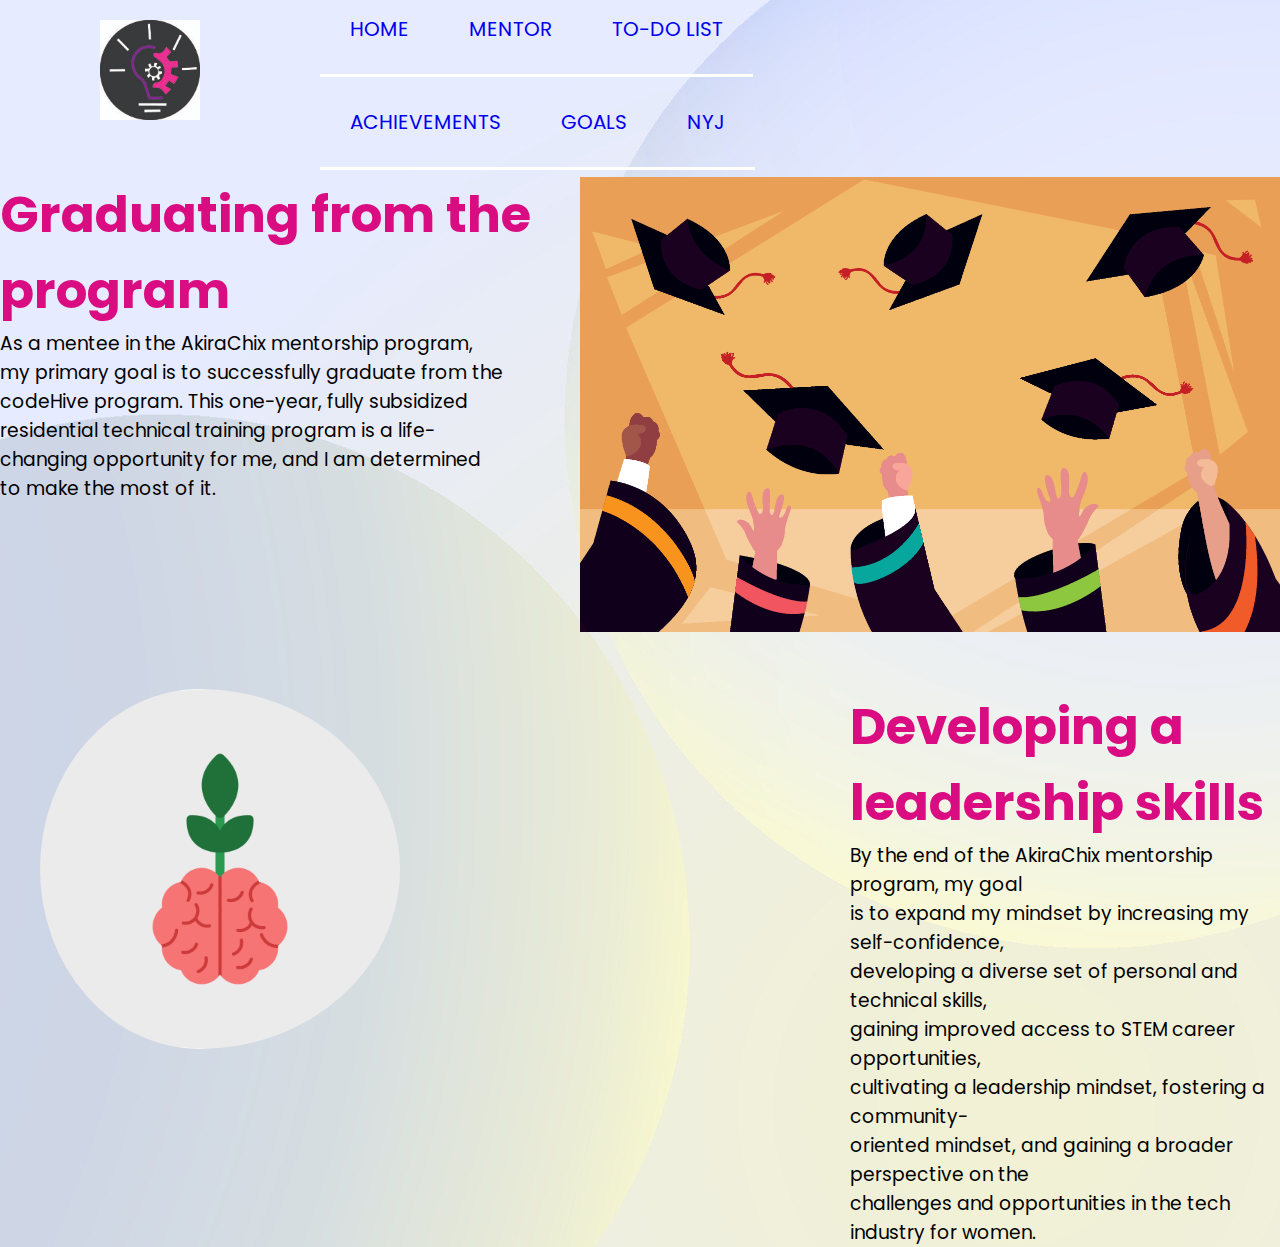
==== goals.html @ 2ccdc5ee "Add files" ====
<!DOCTYPE html>
<html lang="en">
<head>
    <meta charset="UTF-8">
    <meta name="viewport" content="width=device-width, initial-scale=1.0">
    <title>Goals</title>
    <link rel="stylesheet" href="goals.css">
</head>
<body>
    <Body background="./images/bgd.jpg">
    <div class="logo">
        <a href="#" class="pull-left"><img src="./images/Akirachix.jpg" width="100"></a> 
        </div>

        <div class="navbar">
            <ul>
                <a href="home.html">HOME</a>
                <a href="page.html">MENTOR</a>
                <a href="todolist.html">TO-DO LIST</a>
                <a href="achievements.html">ACHIEVEMENTS</a>
                <a href="goals.html">GOALS</a>
                <a href="book.html">NYJ</a>
            </ul>
        </div>

        <div class="goals">
            <div>
                <h1 class="mindset-one" style="color: #DA0C81;">Graduating from the program</h1>
                <h3 class="mindset-three">As a mentee in the AkiraChix mentorship program,<br>my primary goal is to successfully graduate from the<br>codeHive program. This one-year, fully subsidized <br>residential technical training program is a life-<br>changing opportunity for me, and I am determined <br>to make the most of it.</h3>
            </div>

            <div>
                <img class="mindset-two" src="./images/graduate.png">
            </div>
        </div>

        <div class="goals">
            <div>
                <img class="img-mindset" src="./images/mindset.jpg">
            </div>

            <div class="mindset">
                <h1 class="mindset-one" style="color: #DA0C81;">Developing a leadership skills</h1>
                <h3 class="mindset-four">By the end of the AkiraChix mentorship program, my goal<br> is to expand my mindset by increasing my self-confidence, <br>developing a diverse set of personal and technical skills, <br>gaining improved access to STEM career opportunities, <br>cultivating a leadership mindset, fostering a community-<br>oriented mindset, and gaining a broader perspective on the<br>challenges and opportunities in the tech industry for women.</h3>
            </div>
        </div>
</body>
</html>
---- goals.css ----
@import url('https://fonts.googleapis.com/css2?family=Poppins:wght@200;300;400;500;600;700&display=swap');
*{
    margin: 0;
    padding: 0;
    box-sizing: border-box;
    font-family: 'Poppins', sans-serif;
  }

  .navbar {
    display: flex;
    height: 50px;
    text-align: center;
    font-size: 20px;
    top: 1%;
    left: 50%;
    float: none;
    position: absolute;
    transform: translate(-50%, -50%);
  }

  .navbar a {
    display: block;
    float: left;
    border-bottom: 0.15em solid #ffffff;
    padding: 30px;
    text-decoration: none;
  }

  .navbar a:hover {
    background-color: #f1f1f1;
    border-bottom: 0.15em solid rgb(226, 33, 210);
  }


  .logo{
    padding-left: 100px;
    padding-top: 20px;
  }

  .goals{
    display: flex;
    justify-content: space-evenly;
    margin-top: 50px;
  }

  .mindset{
    padding-left: 450px;
  }

  .mindset-one{
    font-size: 50px;
  }

  .mindset-two{
    width: 700px;
  }

  .img-mindset{
    padding-left: 40px;
    width: 400px;
    border-radius: 50%;
  }
  .mindset-three{
    font-weight: 400;
  }
  .mindset-four{
    font-weight: 400;
  }
  

  @media screen and (max-width: 600px){
    .goals{
      display: grid;
      grid-template-columns: auto auto auto;
      margin-top: 50px;
    }

    .mindset-one{
      font-size: 25px;
    }

    .mindset-two{
      width: 200px;
    }

    .mindset-three{
      font-size: 18px;
    }

    .mindset-four{
      font-size: 18px;
    }

    .mindset{
      padding-left: 20px;
    }

    .img-mindset{
      padding-left: 40px;
      width: 200px;
      border-radius: 50%;
    }
  }
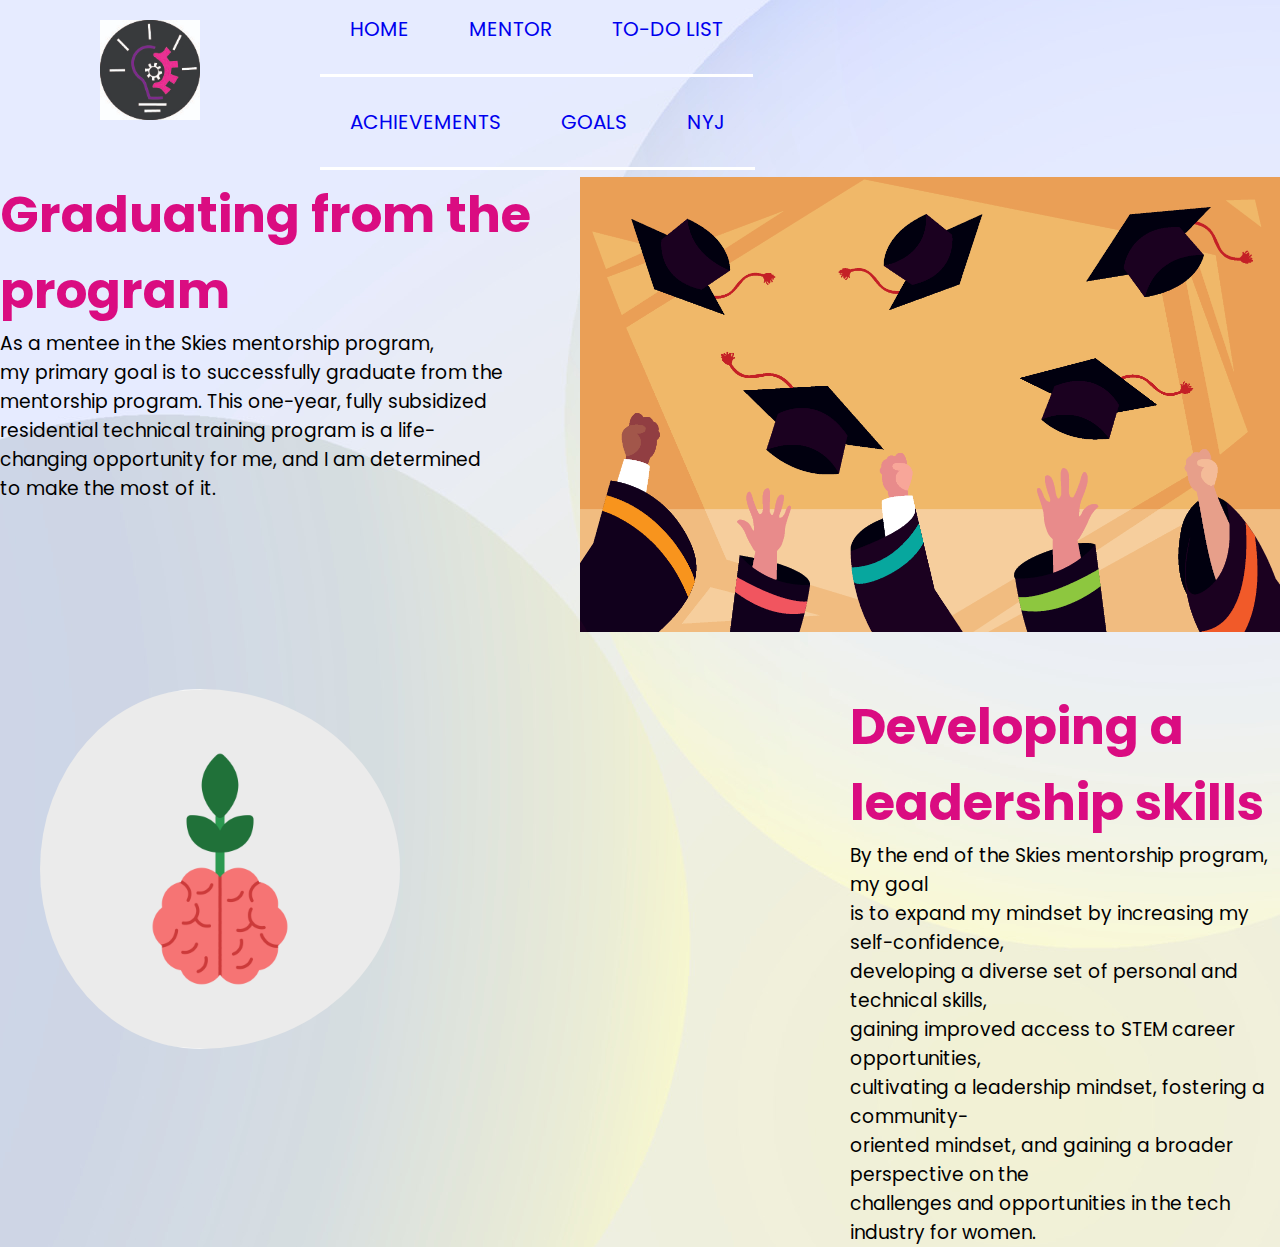
==== commit 4de42029: "Make changes" ====
--- a/goals.html
+++ b/goals.html
@@ -26,7 +26,7 @@
         <div class="goals">
             <div>
                 <h1 class="mindset-one" style="color: #DA0C81;">Graduating from the program</h1>
-                <h3 class="mindset-three">As a mentee in the AkiraChix mentorship program,<br>my primary goal is to successfully graduate from the<br>codeHive program. This one-year, fully subsidized <br>residential technical training program is a life-<br>changing opportunity for me, and I am determined <br>to make the most of it.</h3>
+                <h3 class="mindset-three">As a mentee in the Skies mentorship program,<br>my primary goal is to successfully graduate from the<br>mentorship program. This one-year, fully subsidized <br>residential technical training program is a life-<br>changing opportunity for me, and I am determined <br>to make the most of it.</h3>
             </div>
 
             <div>
@@ -41,7 +41,7 @@
 
             <div class="mindset">
                 <h1 class="mindset-one" style="color: #DA0C81;">Developing a leadership skills</h1>
-                <h3 class="mindset-four">By the end of the AkiraChix mentorship program, my goal<br> is to expand my mindset by increasing my self-confidence, <br>developing a diverse set of personal and technical skills, <br>gaining improved access to STEM career opportunities, <br>cultivating a leadership mindset, fostering a community-<br>oriented mindset, and gaining a broader perspective on the<br>challenges and opportunities in the tech industry for women.</h3>
+                <h3 class="mindset-four">By the end of the Skies mentorship program, my goal<br> is to expand my mindset by increasing my self-confidence, <br>developing a diverse set of personal and technical skills, <br>gaining improved access to STEM career opportunities, <br>cultivating a leadership mindset, fostering a community-<br>oriented mindset, and gaining a broader perspective on the<br>challenges and opportunities in the tech industry for women.</h3>
             </div>
         </div>
 </body>
